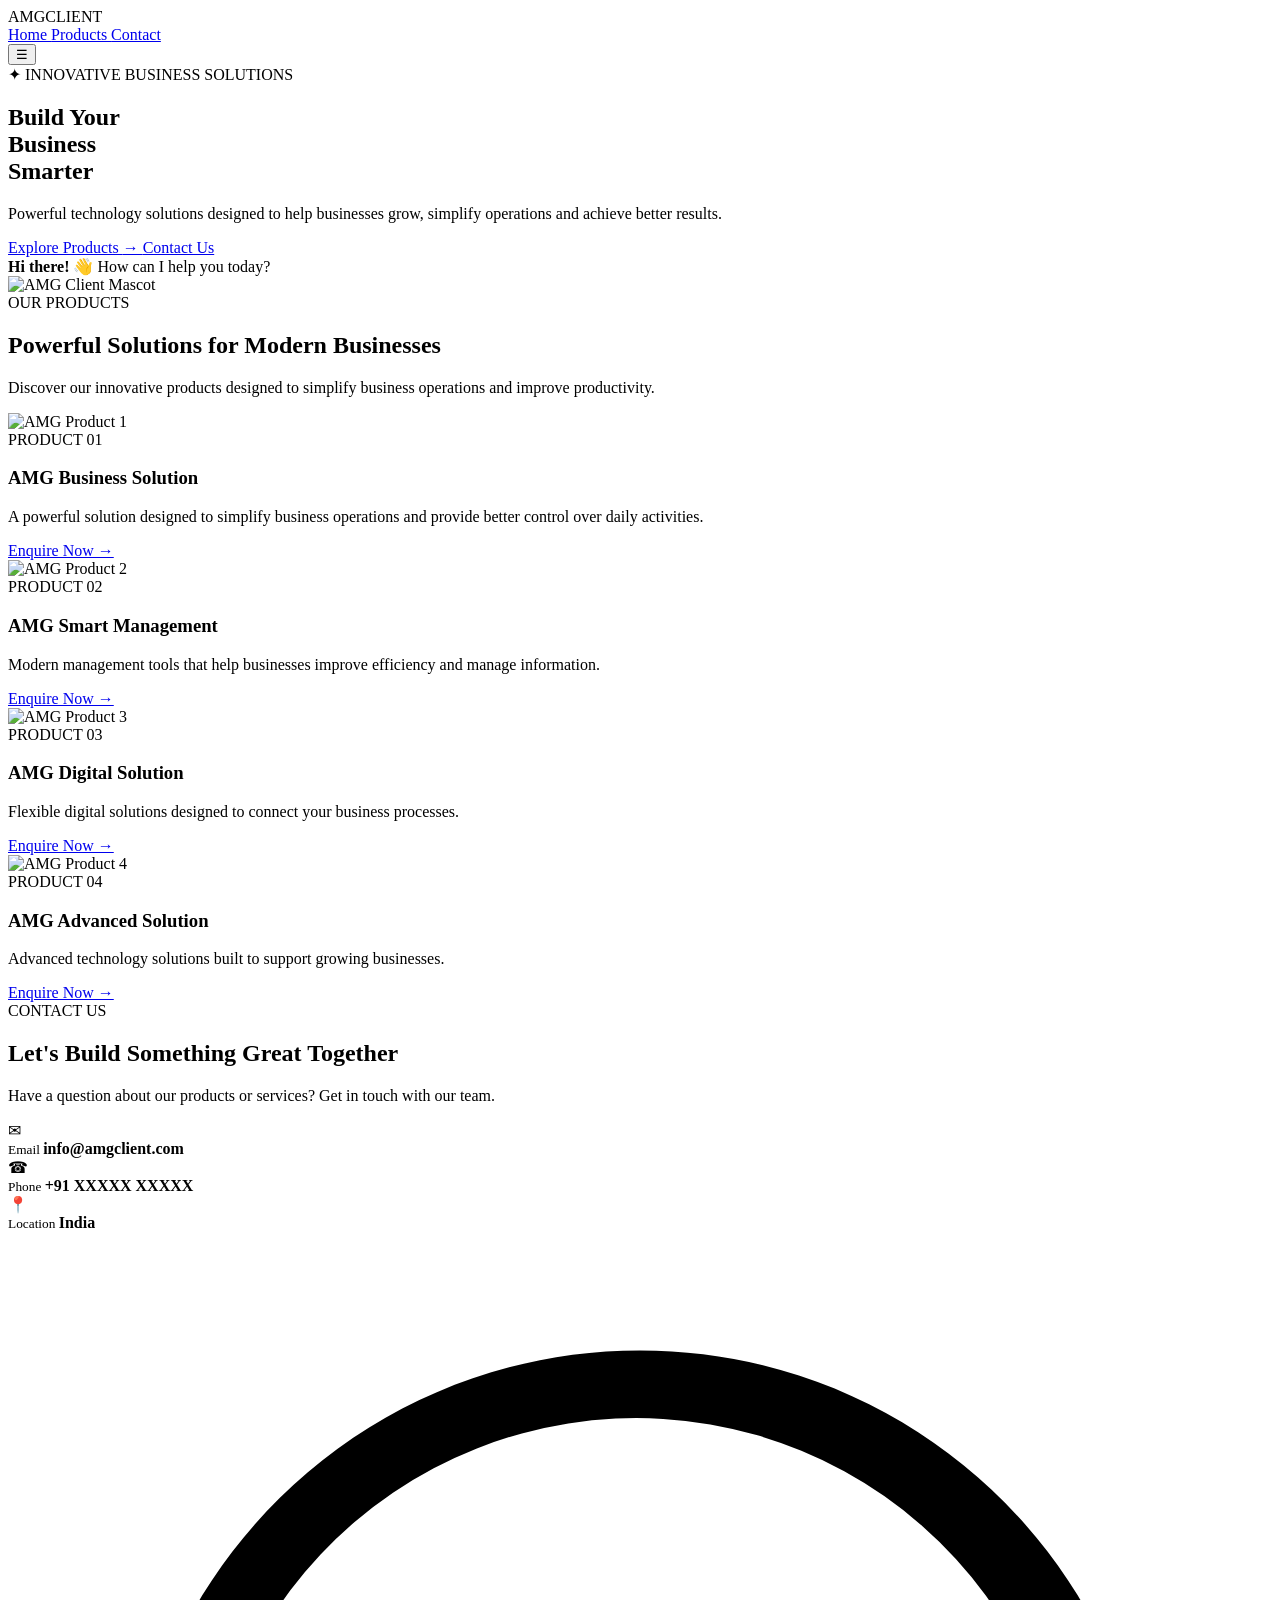
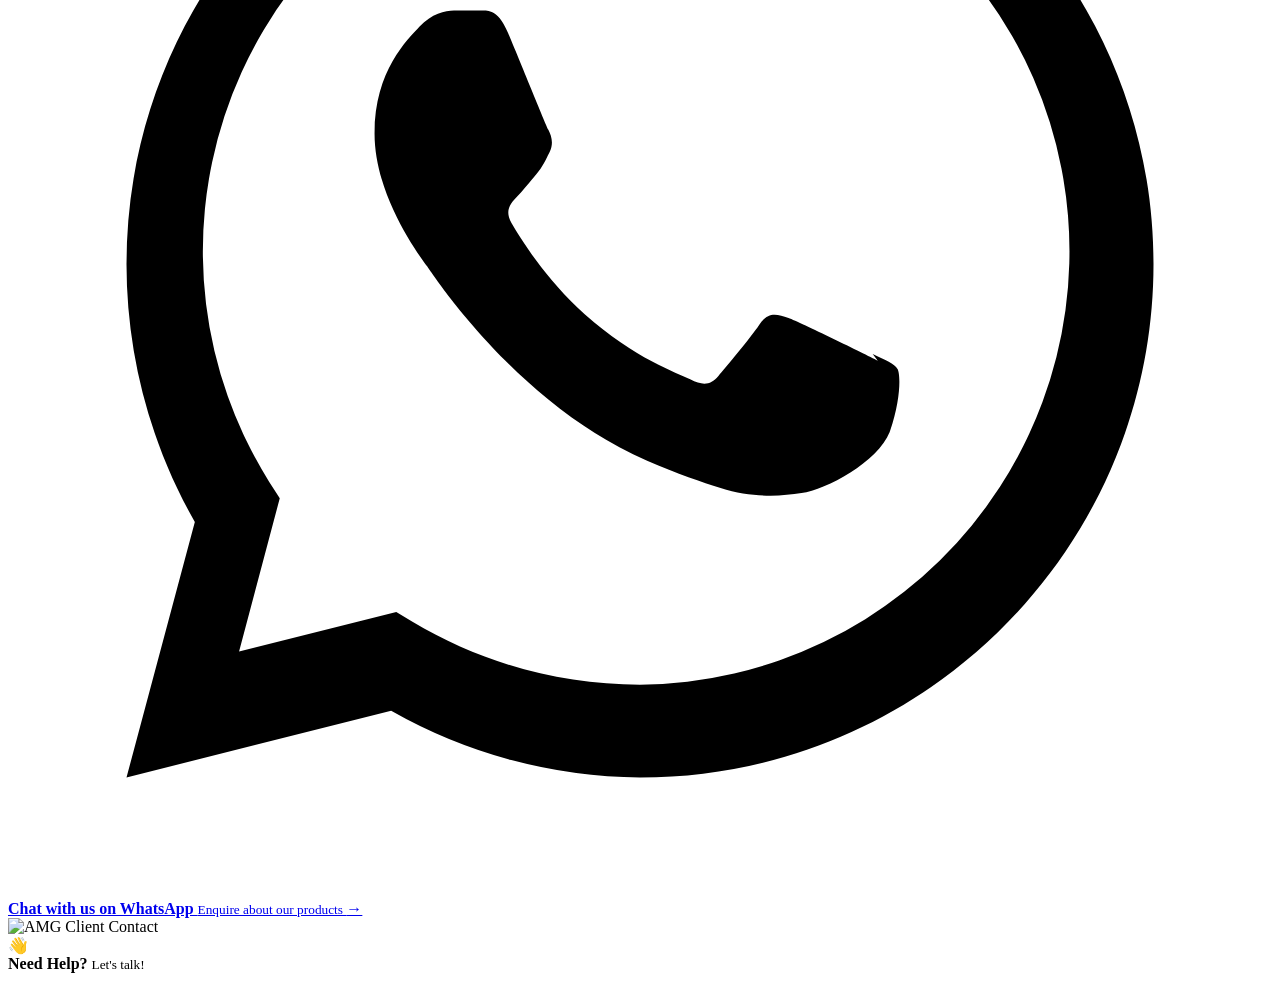
==== AMGClient.Web/wwwroot/index.html @ 6ceb0c3a "Add project files." ====
﻿<!DOCTYPE html>
<html lang="en">

<head>

    <meta charset="UTF-8">

    <meta name="viewport"
          content="width=device-width, initial-scale=1.0">

    <title>AMG Client | Smart Business Solutions</title>

    <link rel="stylesheet"
          href="/css/style.css">

</head>


<body>


    <!-- =====================================================
         NAVIGATION
    ====================================================== -->

    <header class="navbar">

        <div class="logo">
            AMG<span>CLIENT</span>
        </div>


        <nav class="nav-links">

            <a href="#home">
                Home
            </a>

            <a href="#products">
                Products
            </a>

            <a href="#contact">
                Contact
            </a>

        </nav>


        <button class="menu-button"
                id="menuButton"
                type="button">

            ☰

        </button>

    </header>



    <!-- =====================================================
         HERO SECTION
    ====================================================== -->

    <section id="home"
             class="hero">


        <!-- Background glow -->

        <div class="hero-glow glow-one"></div>

        <div class="hero-glow glow-two"></div>


        <!-- Background particles -->

        <div class="background-particles">

            <span></span>
            <span></span>
            <span></span>
            <span></span>
            <span></span>
            <span></span>
            <span></span>
            <span></span>

        </div>



        <!-- =================================================
             LEFT SIDE
        ================================================== -->

        <div class="hero-content">


            <div class="hero-badge">

                <span class="badge-star">
                    ✦
                </span>

                INNOVATIVE BUSINESS SOLUTIONS

            </div>


            <h1>

                Build Your

                <br>

                Business

                <br>

                <span>
                    Smarter
                </span>

            </h1>


            <p>

                Powerful technology solutions designed to help
                businesses grow, simplify operations and achieve
                better results.

            </p>


            <div class="hero-buttons">


                <a href="#products"
                   class="primary-button">

                    Explore Products

                    <span>
                        →
                    </span>

                </a>


                <a href="#contact"
                   class="secondary-button">

                    Contact Us

                </a>


            </div>


        </div>



        <!-- =================================================
             RIGHT SIDE - HERO MASCOT
        ================================================== -->

        <div class="hero-mascot-area">


            <div class="mascot-glow"></div>


            <!-- Rotating rings -->

            <div class="mascot-ring ring-one"></div>

            <div class="mascot-ring ring-two"></div>

            <div class="mascot-ring ring-three"></div>


            <!-- Floating particles -->

            <div class="mascot-particle p1"></div>

            <div class="mascot-particle p2"></div>

            <div class="mascot-particle p3"></div>

            <div class="mascot-particle p4"></div>


            <!-- Speech bubble -->

            <div class="speech-bubble">

                <strong>
                    Hi there! 👋
                </strong>

                <span>
                    How can I help you today?
                </span>

            </div>


            <!-- Hero mascot -->

            <div class="mascot-container">

                <img src="/images/AMG-Mascot.png"
                     alt="AMG Client Mascot"
                     class="mascot-image">

            </div>


        </div>


    </section>



    <!-- =====================================================
         PRODUCTS SECTION
    ====================================================== -->

    <section id="products"
             class="products-section">


        <div class="section-heading">


            <div class="section-badge">
                OUR PRODUCTS
            </div>


            <h2>

                Powerful Solutions for

                <span>
                    Modern Businesses
                </span>

            </h2>


            <p>

                Discover our innovative products designed to
                simplify business operations and improve
                productivity.

            </p>


        </div>



        <div class="products-container">


            <!-- PRODUCT 1 -->

            <div class="product-card">


                <div class="product-image">

                    <img src="/images/Product1.png"
                         alt="AMG Product 1">

                </div>


                <div class="product-content">

                    <div class="product-number">
                        PRODUCT 01
                    </div>


                    <h3>
                        AMG Business Solution
                    </h3>


                    <p>

                        A powerful solution designed to simplify
                        business operations and provide better
                        control over daily activities.

                    </p>


                    <a href="#contact"
                       class="product-button">

                        Enquire Now →

                    </a>

                </div>


            </div>



            <!-- PRODUCT 2 -->

            <div class="product-card">


                <div class="product-image">

                    <img src="/images/Product2.png"
                         alt="AMG Product 2">

                </div>


                <div class="product-content">

                    <div class="product-number">
                        PRODUCT 02
                    </div>


                    <h3>
                        AMG Smart Management
                    </h3>


                    <p>

                        Modern management tools that help
                        businesses improve efficiency and
                        manage information.

                    </p>


                    <a href="#contact"
                       class="product-button">

                        Enquire Now →

                    </a>

                </div>


            </div>



            <!-- PRODUCT 3 -->

            <div class="product-card">


                <div class="product-image">

                    <img src="/images/Product3.png"
                         alt="AMG Product 3">

                </div>


                <div class="product-content">

                    <div class="product-number">
                        PRODUCT 03
                    </div>


                    <h3>
                        AMG Digital Solution
                    </h3>


                    <p>

                        Flexible digital solutions designed
                        to connect your business processes.

                    </p>


                    <a href="#contact"
                       class="product-button">

                        Enquire Now →

                    </a>

                </div>


            </div>



            <!-- PRODUCT 4 -->

            <div class="product-card">


                <div class="product-image">

                    <img src="/images/Product4.png"
                         alt="AMG Product 4">

                </div>


                <div class="product-content">

                    <div class="product-number">
                        PRODUCT 04
                    </div>


                    <h3>
                        AMG Advanced Solution
                    </h3>


                    <p>

                        Advanced technology solutions built
                        to support growing businesses.

                    </p>


                    <a href="#contact"
                       class="product-button">

                        Enquire Now →

                    </a>

                </div>


            </div>


        </div>


    </section>



    <!-- =====================================================
         CONTACT SECTION
    ====================================================== -->

    <section id="contact"
             class="contact-section">


        <div class="contact-container">


            <!-- =================================================
                 LEFT SIDE - CONTACT DETAILS
            ================================================== -->

            <div class="contact-info">


                <div class="section-badge">
                    CONTACT US
                </div>


                <h2>

                    Let's Build Something

                    <span>
                        Great Together
                    </span>

                </h2>


                <p>

                    Have a question about our products or
                    services? Get in touch with our team.

                </p>



                <!-- EMAIL -->

                <div class="contact-item">


                    <div class="contact-icon">
                        ✉
                    </div>


                    <div>

                        <small>
                            Email
                        </small>

                        <strong>
                            info@amgclient.com
                        </strong>

                    </div>


                </div>



                <!-- PHONE -->

                <div class="contact-item">


                    <div class="contact-icon">
                        ☎
                    </div>


                    <div>

                        <small>
                            Phone
                        </small>

                        <strong>
                            +91 XXXXX XXXXX
                        </strong>

                    </div>


                </div>



                <!-- LOCATION -->

                <div class="contact-item">


                    <div class="contact-icon">
                        📍
                    </div>


                    <div>

                        <small>
                            Location
                        </small>

                        <strong>
                            India
                        </strong>

                    </div>


                </div>



                <!-- =================================================
                     WHATSAPP BUTTON
                ================================================== -->
                <!--
                    IMPORTANT:

                    Replace 919876543210 with
                    your actual WhatsApp number.

                    Example:

                    919876543210
                -->


                <a href="https://wa.me/919876543210?text=Hello%20AMG%20Client%2C%20I%20am%20interested%20in%20your%20products.%20I%20would%20like%20to%20make%20a%20product%20enquiry."
                   target="_blank"
                   rel="noopener noreferrer"
                   class="whatsapp-button">


                    <span class="whatsapp-icon">

                        <svg viewBox="0 0 32 32">

                            <path d="M16 3C8.82 3 3 8.82 3 16c0 2.3.6 4.55 1.73 6.53L3 29l6.7-1.69A12.94 12.94 0 0 0 16 29c7.18 0 13-5.82 13-13S23.18 3 16 3Zm0 23.65c-2.03 0-4.02-.55-5.76-1.59l-.41-.25-3.98 1 1.03-3.88-.27-.42A10.97 10.97 0 1 1 16 26.65Zm6.02-8.2c-.33-.17-1.96-.97-2.26-1.08-.3-.11-.52-.17-.74.17-.22.33-.85 1.08-1.04 1.3-.19.22-.38.25-.71.08-.33-.17-1.4-.52-2.67-1.65-.99-.88-1.66-1.97-1.85-2.3-.19-.33-.02-.51.14-.68.15-.15.33-.38.49-.57.16-.19.22-.33.33-.55.11-.22.05-.41-.03-.57-.08-.16-.74-1.79-1.02-2.45-.27-.65-.54-.56-.74-.57h-.63c-.22 0-.57.08-.87.41-.3.33-1.14 1.11-1.14 2.71s1.17 3.14 1.33 3.36c.16.22 2.3 3.51 5.57 4.92.78.34 1.39.54 1.86.69.78.25 1.49.22 2.05.13.63-.09 1.96-.8 2.24-1.57.27-.77.27-1.43.19-1.57-.08-.14-.3-.22-.63-.38Z" />

                        </svg>

                    </span>


                    <span class="whatsapp-text">

                        <strong>
                            Chat with us on WhatsApp
                        </strong>

                        <small>
                            Enquire about our products
                        </small>

                    </span>


                    <span class="whatsapp-arrow">
                        →
                    </span>


                </a>


            </div>



            <!-- =================================================
                 RIGHT SIDE - CONTACT AVATAR
            ================================================== -->

            <div class="contact-visual">


                <!-- Glow -->

                <div class="contact-glow"></div>


                <!-- Rotating rings -->

                <div class="contact-ring contact-ring-one"></div>

                <div class="contact-ring contact-ring-two"></div>

                <div class="contact-ring contact-ring-three"></div>


                <!-- Particles -->

                <div class="contact-particle cp-one"></div>

                <div class="contact-particle cp-two"></div>

                <div class="contact-particle cp-three"></div>

                <div class="contact-particle cp-four"></div>

                <div class="contact-particle cp-five"></div>


                <!-- Contact Avatar -->

                <div class="contact-avatar">

                    <img src="/images/Contact.png"
                         alt="AMG Client Contact"
                         class="contact-avatar-image">

                </div>
               

                <!-- Floating message -->

                <div class="contact-floating-message">


                    <div class="floating-message-icon">
                        👋
                    </div>


                    <div>

                        <strong>
                            Need Help?
                        </strong>

                        <small>
                            Let's talk!
                        </small>

                    </div>


                </div>


            </div>


        </div>


    </section>



    <!-- =====================================================
         JAVASCRIPT
    ====================================================== -->

    <script src="/js/script.js"></script>


</body>

</html>
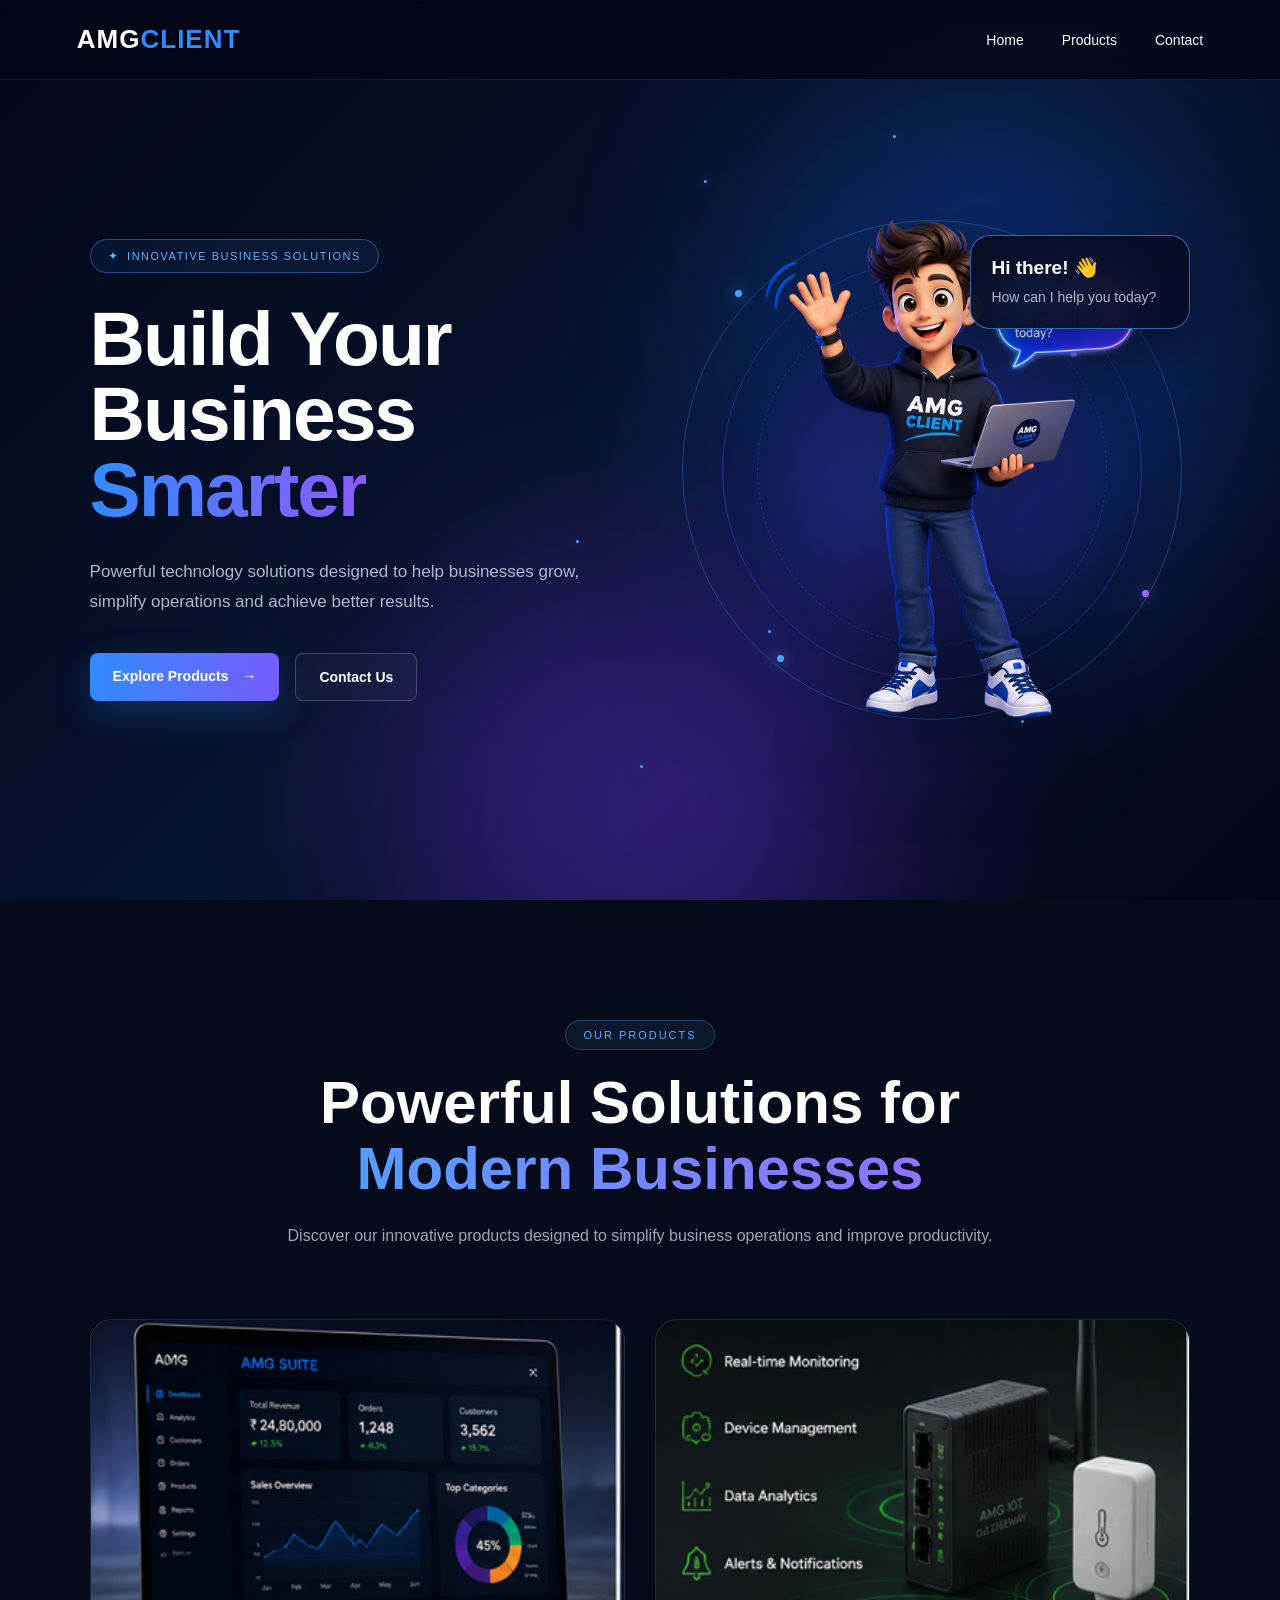
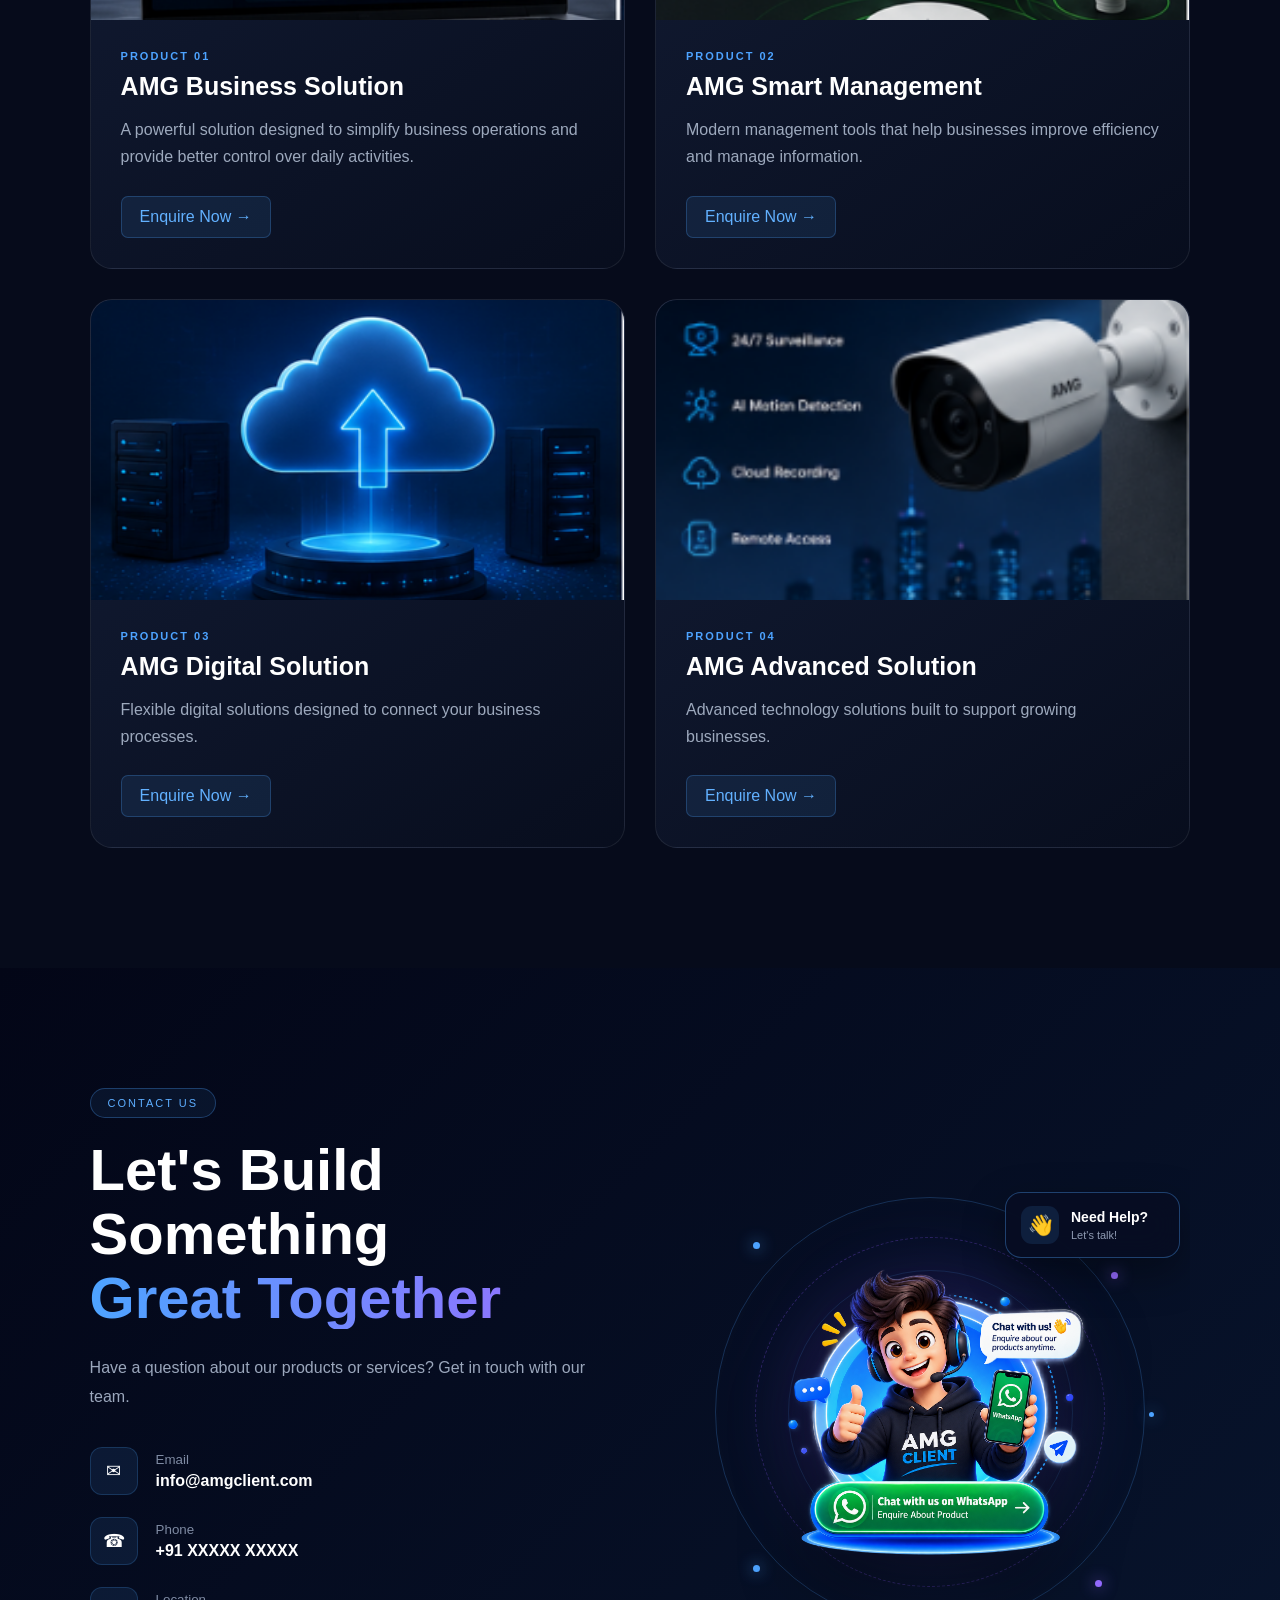
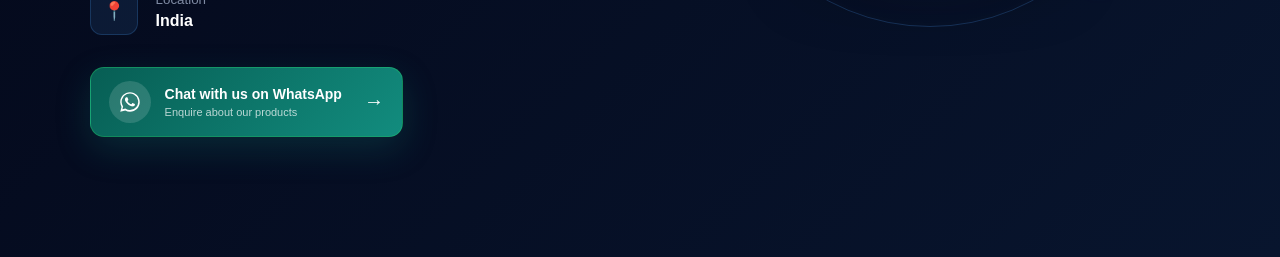
==== commit 6e2fc1c1: "IMAGE PATH CORRECTION" ====
--- a/AMGClient.Web/wwwroot/index.html
+++ b/AMGClient.Web/wwwroot/index.html
@@ -10,8 +10,7 @@
 
     <title>AMG Client | Smart Business Solutions</title>
 
-    <link rel="stylesheet"
-          href="/css/style.css">
+    <link rel="stylesheet" href="css/style.css">
 
 </head>
 
@@ -214,9 +213,9 @@
 
             <div class="mascot-container">
 
-                <img src="/images/AMG-Mascot.png"
-                     alt="AMG Client Mascot"
-                     class="mascot-image">
+               <img src="images/AMG-Mascot.png"
+     alt="AMG Client Mascot"
+     class="mascot-image">
 
             </div>
 
@@ -278,7 +277,7 @@
 
                 <div class="product-image">
 
-                    <img src="/images/Product1.png"
+                    <img src="images/Product1.png"
                          alt="AMG Product 1">
 
                 </div>
@@ -326,7 +325,7 @@
 
                 <div class="product-image">
 
-                    <img src="/images/Product2.png"
+                    <img src="images/Product2.png"
                          alt="AMG Product 2">
 
                 </div>
@@ -374,7 +373,7 @@
 
                 <div class="product-image">
 
-                    <img src="/images/Product3.png"
+                    <img src="images/Product3.png"
                          alt="AMG Product 3">
 
                 </div>
@@ -421,7 +420,7 @@
 
                 <div class="product-image">
 
-                    <img src="/images/Product4.png"
+                    <img src="images/Product4.png"
                          alt="AMG Product 4">
 
                 </div>
@@ -686,7 +685,7 @@
 
                 <div class="contact-avatar">
 
-                    <img src="/images/Contact.png"
+                    <img src="images/Contact.png"
                          alt="AMG Client Contact"
                          class="contact-avatar-image">
 
@@ -733,7 +732,7 @@
          JAVASCRIPT
     ====================================================== -->
 
-    <script src="/js/script.js"></script>
+   <script src="js/script.js"></script>
 
 
 </body>
--- a/AMGClient.Web/wwwroot/css/style.css
+++ b/AMGClient.Web/wwwroot/css/style.css
@@ -0,0 +1,1587 @@
+﻿/* =========================================================
+   GLOBAL
+========================================================= */
+
+* {
+    margin: 0;
+    padding: 0;
+    box-sizing: border-box;
+}
+
+html {
+    scroll-behavior: smooth;
+}
+
+body {
+    font-family: Arial, Helvetica, sans-serif;
+    background: #030617;
+    color: white;
+    overflow-x: hidden;
+}
+
+a {
+    text-decoration: none;
+    color: inherit;
+}
+
+button {
+    font-family: inherit;
+}
+
+
+/* =========================================================
+   NAVIGATION
+========================================================= */
+
+.navbar {
+    position: fixed;
+    top: 0;
+    left: 0;
+    width: 100%;
+    height: 80px;
+    display: flex;
+    align-items: center;
+    justify-content: space-between;
+    padding: 0 6%;
+    background: rgba(3, 6, 23, 0.82);
+    backdrop-filter: blur(18px);
+    border-bottom: 1px solid rgba(255, 255, 255, 0.08);
+    z-index: 1000;
+}
+
+.logo {
+    font-size: 26px;
+    font-weight: 800;
+    letter-spacing: 1px;
+    color: white;
+}
+
+    .logo span {
+        color: #318bff;
+    }
+
+.nav-links {
+    display: flex;
+    align-items: center;
+    gap: 38px;
+}
+
+    .nav-links a {
+        color: white;
+        font-size: 14px;
+        font-weight: 500;
+        position: relative;
+        transition: 0.3s;
+    }
+
+        .nav-links a::after {
+            content: "";
+            position: absolute;
+            left: 0;
+            bottom: -8px;
+            width: 0;
+            height: 2px;
+            background: linear-gradient( 90deg, #318bff, #8b5cff );
+            transition: 0.3s;
+        }
+
+        .nav-links a:hover {
+            color: #5daeff;
+        }
+
+            .nav-links a:hover::after {
+                width: 100%;
+            }
+
+.menu-button {
+    display: none;
+    background: none;
+    border: none;
+    color: white;
+    font-size: 28px;
+    cursor: pointer;
+}
+
+
+/* =========================================================
+   HERO
+========================================================= */
+
+.hero {
+    min-height: 100vh;
+    position: relative;
+    display: flex;
+    align-items: center;
+    justify-content: space-between;
+    padding: 120px 7% 80px;
+    overflow: hidden;
+    background: radial-gradient( circle at 75% 50%, rgba(34, 91, 255, 0.20), transparent 35% ), radial-gradient( circle at 55% 90%, rgba(120, 45, 255, 0.18), transparent 35% ), linear-gradient( 135deg, #030617, #06132d, #030617 );
+}
+
+
+/* =========================================================
+   HERO GLOW
+========================================================= */
+
+.hero-glow {
+    position: absolute;
+    width: 450px;
+    height: 450px;
+    border-radius: 50%;
+    filter: blur(110px);
+    opacity: 0.25;
+    pointer-events: none;
+}
+
+.glow-one {
+    right: 5%;
+    top: 10%;
+    background: #176bff;
+    animation: glowMove 7s ease-in-out infinite;
+}
+
+.glow-two {
+    right: 35%;
+    bottom: -15%;
+    background: #7b36ff;
+    animation: glowMove 8s ease-in-out infinite reverse;
+}
+
+
+/* =========================================================
+   BACKGROUND PARTICLES
+========================================================= */
+
+.background-particles {
+    position: absolute;
+    inset: 0;
+    pointer-events: none;
+}
+
+    .background-particles span {
+        position: absolute;
+        width: 3px;
+        height: 3px;
+        border-radius: 50%;
+        background: #4da3ff;
+        box-shadow: 0 0 12px #4da3ff;
+        animation: particleMove 5s ease-in-out infinite;
+    }
+
+        .background-particles span:nth-child(1) {
+            top: 20%;
+            left: 55%;
+        }
+
+        .background-particles span:nth-child(2) {
+            top: 70%;
+            left: 60%;
+            animation-delay: 1s;
+        }
+
+        .background-particles span:nth-child(3) {
+            top: 30%;
+            right: 10%;
+            animation-delay: 2s;
+        }
+
+        .background-particles span:nth-child(4) {
+            top: 80%;
+            right: 20%;
+            animation-delay: 3s;
+        }
+
+        .background-particles span:nth-child(5) {
+            top: 15%;
+            right: 30%;
+            animation-delay: 1.5s;
+        }
+
+        .background-particles span:nth-child(6) {
+            top: 60%;
+            left: 45%;
+            animation-delay: 2.5s;
+        }
+
+        .background-particles span:nth-child(7) {
+            top: 40%;
+            left: 70%;
+            animation-delay: 3.5s;
+        }
+
+        .background-particles span:nth-child(8) {
+            top: 85%;
+            left: 50%;
+            animation-delay: 4s;
+        }
+
+
+/* =========================================================
+   HERO CONTENT
+========================================================= */
+
+.hero-content {
+    width: 50%;
+    position: relative;
+    z-index: 20;
+    animation: heroContentIn 1s ease forwards;
+}
+
+.hero-badge {
+    display: inline-flex;
+    align-items: center;
+    gap: 8px;
+    padding: 9px 17px;
+    border-radius: 30px;
+    background: rgba(50, 140, 255, 0.08);
+    border: 1px solid rgba(77, 163, 255, 0.4);
+    color: #62b1ff;
+    font-size: 11px;
+    letter-spacing: 1.5px;
+    margin-bottom: 28px;
+}
+
+.badge-star {
+    font-size: 12px;
+}
+
+.hero h1 {
+    font-size: clamp(48px, 6vw, 78px);
+    line-height: 0.98;
+    font-weight: 800;
+    letter-spacing: -2px;
+    margin-bottom: 30px;
+}
+
+    .hero h1 span {
+        background: linear-gradient( 90deg, #318bff, #8b5cff );
+        -webkit-background-clip: text;
+        -webkit-text-fill-color: transparent;
+    }
+
+.hero p {
+    max-width: 590px;
+    color: #aeb8ca;
+    font-size: 17px;
+    line-height: 1.8;
+    margin-bottom: 35px;
+}
+
+
+/* =========================================================
+   HERO BUTTONS
+========================================================= */
+
+.hero-buttons {
+    display: flex;
+    gap: 16px;
+}
+
+.primary-button,
+.secondary-button {
+    padding: 15px 23px;
+    border-radius: 8px;
+    font-weight: 600;
+    font-size: 14px;
+    transition: 0.3s;
+}
+
+.primary-button {
+    color: white;
+    background: linear-gradient( 90deg, #318bff, #765cff );
+    box-shadow: 0 12px 35px rgba(49, 139, 255, 0.25);
+}
+
+    .primary-button span {
+        margin-left: 10px;
+        transition: 0.3s;
+    }
+
+    .primary-button:hover {
+        transform: translateY(-4px);
+        box-shadow: 0 18px 45px rgba(49, 139, 255, 0.4);
+    }
+
+        .primary-button:hover span {
+            margin-left: 16px;
+        }
+
+.secondary-button {
+    color: white;
+    background: rgba(255, 255, 255, 0.03);
+    border: 1px solid rgba(255, 255, 255, 0.2);
+}
+
+    .secondary-button:hover {
+        transform: translateY(-4px);
+        background: rgba(255, 255, 255, 0.08);
+    }
+
+
+/* =========================================================
+   HERO MASCOT
+========================================================= */
+
+.hero-mascot-area {
+    width: 47%;
+    height: 600px;
+    position: relative;
+    display: flex;
+    align-items: center;
+    justify-content: center;
+}
+
+.mascot-glow {
+    position: absolute;
+    width: 380px;
+    height: 380px;
+    border-radius: 50%;
+    background: radial-gradient( circle, rgba(52, 110, 255, 0.45), rgba(110, 45, 255, 0.20), transparent 70% );
+    filter: blur(25px);
+    animation: mascotGlow 4s ease-in-out infinite;
+}
+
+.mascot-container {
+    position: relative;
+    width: 430px;
+    height: 520px;
+    z-index: 10;
+    display: flex;
+    align-items: center;
+    justify-content: center;
+    animation: mascotFloat 4s ease-in-out infinite;
+}
+
+.mascot-image {
+    width: 100%;
+    height: 100%;
+    object-fit: contain;
+    filter: drop-shadow( 0 30px 45px rgba(0, 0, 0, 0.5) );
+}
+
+
+/* =========================================================
+   MASCOT RINGS
+========================================================= */
+
+.mascot-ring {
+    position: absolute;
+    border-radius: 50%;
+    border: 1px solid rgba(60, 145, 255, 0.35);
+    z-index: 2;
+}
+
+.ring-one {
+    width: 500px;
+    height: 500px;
+    animation: ringRotate 18s linear infinite;
+}
+
+.ring-two {
+    width: 420px;
+    height: 420px;
+    border-color: rgba(128, 75, 255, 0.35);
+    animation: ringRotateReverse 13s linear infinite;
+}
+
+.ring-three {
+    width: 350px;
+    height: 350px;
+    border-style: dashed;
+    border-color: rgba(60, 145, 255, 0.25);
+    animation: ringRotate 9s linear infinite;
+}
+
+
+/* =========================================================
+   SPEECH BUBBLE
+========================================================= */
+
+.speech-bubble {
+    position: absolute;
+    top: 65px;
+    right: 0;
+    width: 220px;
+    padding: 20px;
+    border-radius: 20px;
+    background: rgba(7, 13, 35, 0.9);
+    border: 1px solid rgba(77, 163, 255, 0.6);
+    box-shadow: 0 15px 45px rgba(0, 0, 0, 0.35);
+    backdrop-filter: blur(15px);
+    z-index: 20;
+    animation: bubbleFloat 4s ease-in-out infinite;
+}
+
+    .speech-bubble strong {
+        display: block;
+        font-size: 19px;
+        margin-bottom: 8px;
+    }
+
+    .speech-bubble span {
+        display: block;
+        color: #aeb8ca;
+        font-size: 14px;
+        line-height: 1.5;
+    }
+
+
+/* =========================================================
+   MASCOT PARTICLES
+========================================================= */
+
+.mascot-particle {
+    position: absolute;
+    width: 7px;
+    height: 7px;
+    border-radius: 50%;
+    background: #4da3ff;
+    box-shadow: 0 0 15px #4da3ff;
+    z-index: 5;
+}
+
+.p1 {
+    top: 20%;
+    left: 12%;
+    animation: particleOne 4s ease-in-out infinite;
+}
+
+.p2 {
+    top: 70%;
+    right: 8%;
+    background: #9368ff;
+    box-shadow: 0 0 15px #9368ff;
+    animation: particleTwo 5s ease-in-out infinite;
+}
+
+.p3 {
+    bottom: 18%;
+    left: 20%;
+    animation: particleThree 4s ease-in-out infinite;
+}
+
+.p4 {
+    top: 30%;
+    right: 22%;
+    background: #9368ff;
+    animation: particleTwo 6s ease-in-out infinite;
+}
+
+
+/* =========================================================
+   PRODUCTS
+========================================================= */
+
+.products-section {
+    padding: 120px 7%;
+    background: #060b1b;
+}
+
+.section-heading {
+    max-width: 750px;
+    margin: 0 auto 70px;
+    text-align: center;
+}
+
+.section-badge {
+    display: inline-block;
+    padding: 8px 17px;
+    border-radius: 30px;
+    border: 1px solid rgba(77, 163, 255, 0.3);
+    background: rgba(77, 163, 255, 0.08);
+    color: #5daeff;
+    font-size: 11px;
+    letter-spacing: 2px;
+    margin-bottom: 20px;
+}
+
+.section-heading h2 {
+    font-size: clamp(38px, 5vw, 60px);
+    line-height: 1.1;
+    margin-bottom: 20px;
+}
+
+    .section-heading h2 span {
+        display: block;
+        background: linear-gradient( 90deg, #4da3ff, #9b6cff );
+        -webkit-background-clip: text;
+        -webkit-text-fill-color: transparent;
+    }
+
+.section-heading p {
+    color: #9ba7bc;
+    font-size: 16px;
+    line-height: 1.7;
+}
+
+.products-container {
+    max-width: 1200px;
+    margin: auto;
+    display: grid;
+    grid-template-columns: repeat(2, 1fr);
+    gap: 30px;
+}
+
+.product-card {
+    overflow: hidden;
+    border-radius: 22px;
+    background: linear-gradient( 145deg, rgba(20, 30, 55, 0.95), rgba(8, 14, 30, 0.95) );
+    border: 1px solid rgba(255, 255, 255, 0.08);
+    transition: 0.4s;
+}
+
+    .product-card:hover {
+        transform: translateY(-10px);
+        border-color: rgba(77, 163, 255, 0.45);
+        box-shadow: 0 25px 60px rgba(0, 0, 0, 0.4);
+    }
+
+.product-image {
+    width: 100%;
+    height: 300px;
+    overflow: hidden;
+}
+
+    .product-image img {
+        width: 100%;
+        height: 100%;
+        object-fit: cover;
+        transition: 0.6s;
+    }
+
+.product-card:hover
+.product-image img {
+    transform: scale(1.08);
+}
+
+.product-content {
+    padding: 30px;
+}
+
+.product-number {
+    color: #4da3ff;
+    font-size: 11px;
+    font-weight: bold;
+    letter-spacing: 2px;
+    margin-bottom: 10px;
+}
+
+.product-content h3 {
+    font-size: 25px;
+    margin-bottom: 15px;
+}
+
+.product-content p {
+    color: #9da9bd;
+    line-height: 1.7;
+    margin-bottom: 25px;
+}
+
+.product-button {
+    display: inline-block;
+    padding: 11px 18px;
+    border-radius: 7px;
+    background: rgba(77, 163, 255, 0.1);
+    border: 1px solid rgba(77, 163, 255, 0.25);
+    color: #62b1ff;
+    transition: 0.3s;
+}
+
+    .product-button:hover {
+        background: #4da3ff;
+        color: white;
+        transform: translateX(5px);
+    }
+
+
+/* =========================================================
+   CONTACT SECTION
+========================================================= */
+
+.contact-section {
+    padding: 120px 7%;
+    background: linear-gradient( 135deg, #030617, #08152e );
+    overflow: hidden;
+}
+
+.contact-container {
+    max-width: 1150px;
+    margin: auto;
+    display: grid;
+    grid-template-columns: minmax(0, 1fr) minmax(0, 1fr);
+    gap: 60px;
+    align-items: center;
+}
+
+
+/* =========================================================
+   CONTACT INFORMATION
+========================================================= */
+
+.contact-info {
+    position: relative;
+    z-index: 20;
+}
+
+    .contact-info h2 {
+        font-size: clamp(38px, 5vw, 58px);
+        line-height: 1.1;
+        margin-bottom: 25px;
+    }
+
+        .contact-info h2 span {
+            display: block;
+            background: linear-gradient( 90deg, #4da3ff, #9b6cff );
+            -webkit-background-clip: text;
+            -webkit-text-fill-color: transparent;
+        }
+
+    .contact-info > p {
+        color: #9ba7bc;
+        line-height: 1.8;
+        margin-bottom: 35px;
+    }
+
+
+/* =========================================================
+   CONTACT ITEMS
+========================================================= */
+
+.contact-item {
+    display: flex;
+    align-items: center;
+    gap: 18px;
+    margin-bottom: 22px;
+}
+
+.contact-icon {
+    width: 48px;
+    height: 48px;
+    flex-shrink: 0;
+    display: flex;
+    align-items: center;
+    justify-content: center;
+    border-radius: 12px;
+    background: rgba(77, 163, 255, 0.1);
+    border: 1px solid rgba(77, 163, 255, 0.2);
+    font-size: 18px;
+    transition: 0.3s;
+}
+
+.contact-item:hover .contact-icon {
+    transform: translateY(-3px);
+    background: rgba(77, 163, 255, 0.18);
+    border-color: rgba(77, 163, 255, 0.45);
+}
+
+.contact-item small {
+    display: block;
+    color: #7f8ba3;
+    margin-bottom: 5px;
+}
+
+.contact-item strong {
+    display: block;
+    color: white;
+}
+
+
+/* =========================================================
+   WHATSAPP BUTTON
+========================================================= */
+
+.whatsapp-button {
+    display: flex;
+    align-items: center;
+    gap: 14px;
+    width: fit-content;
+    margin-top: 32px;
+    padding: 13px 18px;
+    border-radius: 14px;
+    background: linear-gradient( 135deg, #075e54, #128c7e );
+    border: 1px solid rgba(37, 211, 102, 0.35);
+    color: white;
+    box-shadow: 0 12px 35px rgba(18, 140, 126, 0.22);
+    transition: transform 0.3s ease, box-shadow 0.3s ease;
+}
+
+    .whatsapp-button:hover {
+        transform: translateY(-5px);
+        box-shadow: 0 18px 45px rgba(18, 140, 126, 0.4);
+    }
+
+.whatsapp-icon {
+    width: 42px;
+    height: 42px;
+    display: flex;
+    align-items: center;
+    justify-content: center;
+    border-radius: 50%;
+    background: rgba(255, 255, 255, 0.14);
+}
+
+    .whatsapp-icon svg {
+        width: 24px;
+        height: 24px;
+        fill: white;
+    }
+
+.whatsapp-text {
+    display: flex;
+    flex-direction: column;
+    gap: 4px;
+}
+
+    .whatsapp-text strong {
+        font-size: 14px;
+    }
+
+    .whatsapp-text small {
+        font-size: 11px;
+        color: rgba(255, 255, 255, 0.72);
+    }
+
+.whatsapp-arrow {
+    margin-left: 8px;
+    font-size: 20px;
+    transition: transform 0.3s ease;
+}
+
+.whatsapp-button:hover
+.whatsapp-arrow {
+    transform: translateX(5px);
+}
+
+
+/* =========================================================
+   CONTACT VISUAL
+========================================================= */
+
+.contact-visual {
+    position: relative;
+    width: 100%;
+    min-height: 500px;
+    display: flex;
+    align-items: center;
+    justify-content: center;
+    overflow: hidden;
+}
+
+
+/* =========================================================
+   CONTACT GLOW
+========================================================= */
+
+.contact-glow {
+    position: absolute;
+    width: 350px;
+    height: 350px;
+    border-radius: 50%;
+    background: radial-gradient( circle, rgba(49, 139, 255, 0.42), rgba(117, 70, 255, 0.23), transparent 70% );
+    filter: blur(28px);
+    animation: contactGlowPulse 4s ease-in-out infinite;
+    z-index: 1;
+    pointer-events: none;
+}
+
+
+/* =========================================================
+   CONTACT AVATAR
+========================================================= */
+
+.contact-avatar {
+    position: relative;
+    width: 350px;
+    height: 410px;
+    display: flex;
+    align-items: center;
+    justify-content: center;
+    z-index: 10;
+    animation: contactAvatarFloat 5s ease-in-out infinite;
+    transition: transform 0.4s ease;
+}
+
+.contact-avatar-image {
+    display: block;
+    width: 100%;
+    height: 100%;
+    max-width: 350px;
+    max-height: 410px;
+    object-fit: contain;
+    object-position: center;
+    filter: drop-shadow( 0 25px 35px rgba(0, 0, 0, 0.45) );
+    transition: transform 0.45s ease, filter 0.45s ease;
+}
+
+
+/* =========================================================
+   AVATAR HOVER
+========================================================= */
+
+.contact-avatar:hover {
+    animation-play-state: paused;
+    transform: translateY(-8px);
+}
+
+    .contact-avatar:hover
+    .contact-avatar-image {
+        transform: scale(1.035) rotate(1deg);
+        filter: drop-shadow( 0 30px 50px rgba(49, 139, 255, 0.35) );
+    }
+
+.contact-avatar.avatar-active {
+    transform: translateY(-8px);
+}
+
+
+/* =========================================================
+   CONTACT ROTATING RINGS
+========================================================= */
+
+.contact-ring {
+    position: absolute;
+    border-radius: 50%;
+    border: 1px solid rgba(77, 163, 255, 0.28);
+    pointer-events: none;
+    z-index: 2;
+    opacity: 0.8;
+}
+
+.contact-ring-one {
+    width: 430px;
+    height: 430px;
+    animation: contactRingRotate 18s linear infinite;
+}
+
+.contact-ring-two {
+    width: 350px;
+    height: 350px;
+    border-color: rgba(140, 90, 255, 0.35);
+    border-style: dashed;
+    animation: contactRingRotateReverse 12s linear infinite;
+}
+
+.contact-ring-three {
+    width: 285px;
+    height: 285px;
+    border-color: rgba(77, 163, 255, 0.18);
+    animation: contactRingRotate 9s linear infinite;
+}
+
+
+/* =========================================================
+   CONTACT PARTICLES
+========================================================= */
+
+.contact-particle {
+    position: absolute;
+    width: 7px;
+    height: 7px;
+    border-radius: 50%;
+    background: #4da3ff;
+    box-shadow: 0 0 15px rgba(77, 163, 255, 0.9);
+    z-index: 5;
+    pointer-events: none;
+}
+
+.cp-one {
+    top: 16%;
+    left: 16%;
+    animation: contactParticleOne 4s ease-in-out infinite;
+}
+
+.cp-two {
+    top: 22%;
+    right: 14%;
+    background: #956bff;
+    box-shadow: 0 0 15px rgba(149, 107, 255, 0.9);
+    animation: contactParticleTwo 5s ease-in-out infinite;
+}
+
+.cp-three {
+    bottom: 18%;
+    left: 16%;
+    animation: contactParticleThree 4.5s ease-in-out infinite;
+}
+
+.cp-four {
+    bottom: 15%;
+    right: 17%;
+    background: #956bff;
+    box-shadow: 0 0 15px rgba(149, 107, 255, 0.9);
+    animation: contactParticleTwo 6s ease-in-out infinite;
+}
+
+.cp-five {
+    top: 50%;
+    right: 7%;
+    width: 5px;
+    height: 5px;
+    animation: contactParticleOne 5s ease-in-out infinite;
+}
+
+
+/* =========================================================
+   CONTACT FLOATING MESSAGE
+========================================================= */
+
+.contact-floating-message {
+    position: absolute;
+    top: 30px;
+    right: 2%;
+    display: flex;
+    align-items: center;
+    gap: 12px;
+    min-width: 175px;
+    padding: 13px 15px;
+    border-radius: 16px;
+    background: rgba(7, 13, 35, 0.94);
+    border: 1px solid rgba(77, 163, 255, 0.35);
+    backdrop-filter: blur(15px);
+    box-shadow: 0 15px 40px rgba(0, 0, 0, 0.35);
+    z-index: 30;
+    animation: contactMessageFloat 4s ease-in-out infinite;
+}
+
+.floating-message-icon {
+    width: 38px;
+    height: 38px;
+    flex-shrink: 0;
+    display: flex;
+    align-items: center;
+    justify-content: center;
+    border-radius: 11px;
+    background: rgba(77, 163, 255, 0.12);
+    font-size: 20px;
+}
+
+.contact-floating-message strong {
+    display: block;
+    font-size: 14px;
+    margin-bottom: 4px;
+}
+
+.contact-floating-message small {
+    display: block;
+    color: #8f9bb3;
+    font-size: 11px;
+}
+
+
+/* =========================================================
+   FOOTER
+========================================================= */
+
+footer {
+    padding: 30px 7%;
+    text-align: center;
+    color: #6f7b91;
+    background: #020411;
+    border-top: 1px solid rgba(255, 255, 255, 0.06);
+}
+
+
+/* =========================================================
+   GENERAL ANIMATIONS
+========================================================= */
+
+@keyframes heroContentIn {
+
+    from {
+        opacity: 0;
+        transform: translateX(-50px);
+    }
+
+    to {
+        opacity: 1;
+        transform: translateX(0);
+    }
+}
+
+
+@keyframes mascotFloat {
+
+    0%, 100% {
+        transform: translateY(0) rotate(0deg);
+    }
+
+    50% {
+        transform: translateY(-18px) rotate(1deg);
+    }
+}
+
+
+@keyframes mascotGlow {
+
+    0%, 100% {
+        transform: scale(0.9);
+        opacity: 0.6;
+    }
+
+    50% {
+        transform: scale(1.15);
+        opacity: 1;
+    }
+}
+
+
+@keyframes bubbleFloat {
+
+    0%, 100% {
+        transform: translateY(0);
+    }
+
+    50% {
+        transform: translateY(-10px);
+    }
+}
+
+
+@keyframes ringRotate {
+
+    from {
+        transform: rotate(0deg);
+    }
+
+    to {
+        transform: rotate(360deg);
+    }
+}
+
+
+@keyframes ringRotateReverse {
+
+    from {
+        transform: rotate(360deg);
+    }
+
+    to {
+        transform: rotate(0deg);
+    }
+}
+
+
+@keyframes glowMove {
+
+    0%, 100% {
+        transform: translate(0, 0);
+    }
+
+    50% {
+        transform: translate(-30px, -30px);
+    }
+}
+
+
+@keyframes particleMove {
+
+    0%, 100% {
+        transform: translateY(0);
+        opacity: 0.3;
+    }
+
+    50% {
+        transform: translateY(-25px);
+        opacity: 1;
+    }
+}
+
+
+@keyframes particleOne {
+
+    0%, 100% {
+        transform: translate(0, 0);
+    }
+
+    50% {
+        transform: translate(25px, -30px);
+    }
+}
+
+
+@keyframes particleTwo {
+
+    0%, 100% {
+        transform: translate(0, 0);
+    }
+
+    50% {
+        transform: translate(-25px, 20px);
+    }
+}
+
+
+@keyframes particleThree {
+
+    0%, 100% {
+        transform: translate(0, 0);
+    }
+
+    50% {
+        transform: translate(15px, -25px);
+    }
+}
+
+
+/* =========================================================
+   CONTACT ANIMATIONS
+========================================================= */
+
+@keyframes contactAvatarFloat {
+
+    0%, 100% {
+        transform: translateY(0) rotate(0deg);
+    }
+
+    50% {
+        transform: translateY(-12px) rotate(0.7deg);
+    }
+}
+
+
+@keyframes contactGlowPulse {
+
+    0%, 100% {
+        transform: scale(0.90);
+        opacity: 0.55;
+    }
+
+    50% {
+        transform: scale(1.12);
+        opacity: 0.95;
+    }
+}
+
+
+@keyframes contactRingRotate {
+
+    from {
+        transform: rotate(0deg);
+    }
+
+    to {
+        transform: rotate(360deg);
+    }
+}
+
+
+@keyframes contactRingRotateReverse {
+
+    from {
+        transform: rotate(360deg);
+    }
+
+    to {
+        transform: rotate(0deg);
+    }
+}
+
+
+@keyframes contactMessageFloat {
+
+    0%, 100% {
+        transform: translateY(0);
+    }
+
+    50% {
+        transform: translateY(-9px);
+    }
+}
+
+
+@keyframes contactParticleOne {
+
+    0%, 100% {
+        transform: translate(0, 0);
+        opacity: 0.4;
+    }
+
+    50% {
+        transform: translate(25px, -30px);
+        opacity: 1;
+    }
+}
+
+
+@keyframes contactParticleTwo {
+
+    0%, 100% {
+        transform: translate(0, 0);
+        opacity: 0.4;
+    }
+
+    50% {
+        transform: translate(-25px, 25px);
+        opacity: 1;
+    }
+}
+
+
+@keyframes contactParticleThree {
+
+    0%, 100% {
+        transform: translate(0, 0);
+        opacity: 0.4;
+    }
+
+    50% {
+        transform: translate(15px, -25px);
+        opacity: 1;
+    }
+}
+
+
+/* =========================================================
+   TABLET
+========================================================= */
+
+@media (max-width: 900px) {
+
+    /* HERO */
+
+    .hero {
+        flex-direction: column;
+        text-align: center;
+        padding-top: 130px;
+    }
+
+    .hero-content {
+        width: 100%;
+    }
+
+    .hero p {
+        margin-left: auto;
+        margin-right: auto;
+    }
+
+    .hero-buttons {
+        justify-content: center;
+    }
+
+    .hero-mascot-area {
+        width: 100%;
+        height: 500px;
+        margin-top: 20px;
+    }
+
+    .speech-bubble {
+        right: 8%;
+        top: 40px;
+    }
+
+
+    /* PRODUCTS */
+
+    .products-container {
+        grid-template-columns: 1fr;
+    }
+
+
+    /* CONTACT */
+
+    .contact-container {
+        grid-template-columns: 1fr;
+        gap: 45px;
+    }
+
+    .contact-info {
+        text-align: center;
+    }
+
+        .contact-info > p {
+            margin-left: auto;
+            margin-right: auto;
+            max-width: 600px;
+        }
+
+    .contact-item {
+        justify-content: center;
+    }
+
+    .whatsapp-button {
+        margin-left: auto;
+        margin-right: auto;
+    }
+
+    .contact-visual {
+        min-height: 480px;
+        margin-top: 10px;
+        overflow: hidden;
+    }
+
+    .contact-avatar {
+        width: 340px;
+        height: 390px;
+    }
+
+    .contact-avatar-image {
+        max-width: 340px;
+        max-height: 390px;
+    }
+
+    .contact-ring-one {
+        width: 410px;
+        height: 410px;
+    }
+
+    .contact-ring-two {
+        width: 335px;
+        height: 335px;
+    }
+
+    .contact-ring-three {
+        width: 270px;
+        height: 270px;
+    }
+
+    .contact-floating-message {
+        top: 20px;
+        right: 4%;
+    }
+
+
+    /* MOBILE NAVIGATION */
+
+    .nav-links {
+        display: none;
+        position: absolute;
+        top: 80px;
+        left: 0;
+        width: 100%;
+        flex-direction: column;
+        gap: 0;
+        background: #050816;
+        box-shadow: 0 15px 30px rgba(0, 0, 0, 0.25);
+    }
+
+        .nav-links.active {
+            display: flex;
+        }
+
+        .nav-links a {
+            width: 100%;
+            padding: 18px;
+            text-align: center;
+            border-bottom: 1px solid rgba(255, 255, 255, 0.06);
+        }
+
+            .nav-links a::after {
+                display: none;
+            }
+
+    .menu-button {
+        display: block;
+    }
+}
+
+
+/* =========================================================
+   SMALL MOBILE
+========================================================= */
+
+@media (max-width: 550px) {
+
+    .navbar {
+        padding: 0 5%;
+    }
+
+    .logo {
+        font-size: 22px;
+    }
+
+
+    /* HERO */
+
+    .hero {
+        padding: 120px 5% 60px;
+    }
+
+        .hero h1 {
+            font-size: 46px;
+            letter-spacing: -1px;
+        }
+
+    .hero-buttons {
+        flex-direction: column;
+        align-items: center;
+    }
+
+    .primary-button,
+    .secondary-button {
+        width: 220px;
+        text-align: center;
+    }
+
+    .hero-mascot-area {
+        height: 430px;
+    }
+
+    .mascot-container {
+        width: 300px;
+        height: 400px;
+    }
+
+    .ring-one {
+        width: 360px;
+        height: 360px;
+    }
+
+    .ring-two {
+        width: 310px;
+        height: 310px;
+    }
+
+    .ring-three {
+        width: 260px;
+        height: 260px;
+    }
+
+    .speech-bubble {
+        width: 180px;
+        padding: 15px;
+        right: 0;
+        top: 20px;
+    }
+
+        .speech-bubble strong {
+            font-size: 16px;
+        }
+
+        .speech-bubble span {
+            font-size: 12px;
+        }
+
+
+    /* SECTIONS */
+
+    .products-section,
+    .contact-section {
+        padding: 90px 5%;
+    }
+
+
+    /* CONTACT */
+
+    .contact-info h2 {
+        font-size: 42px;
+    }
+
+    .contact-item {
+        justify-content: flex-start;
+        text-align: left;
+    }
+
+    .contact-visual {
+        min-height: 390px;
+    }
+
+    .contact-avatar {
+        width: 280px;
+        height: 320px;
+    }
+
+    .contact-avatar-image {
+        max-width: 280px;
+        max-height: 320px;
+    }
+
+    .contact-ring-one {
+        width: 320px;
+        height: 320px;
+    }
+
+    .contact-ring-two {
+        width: 265px;
+        height: 265px;
+    }
+
+    .contact-ring-three {
+        width: 215px;
+        height: 215px;
+    }
+
+    .contact-floating-message {
+        top: 0;
+        right: 0;
+        min-width: 150px;
+        padding: 9px 11px;
+    }
+
+    .floating-message-icon {
+        width: 32px;
+        height: 32px;
+        font-size: 16px;
+    }
+
+    .contact-floating-message strong {
+        font-size: 12px;
+    }
+
+    .contact-floating-message small {
+        font-size: 10px;
+    }
+
+    .whatsapp-button {
+        width: 100%;
+        max-width: 330px;
+    }
+}
+
+
+/* =========================================================
+   VERY SMALL DEVICES
+========================================================= */
+
+@media (max-width: 380px) {
+
+    .hero h1 {
+        font-size: 40px;
+    }
+
+    .contact-avatar {
+        width: 245px;
+        height: 285px;
+    }
+
+    .contact-avatar-image {
+        max-width: 245px;
+        max-height: 285px;
+    }
+
+    .contact-ring-one {
+        width: 285px;
+        height: 285px;
+    }
+
+    .contact-ring-two {
+        width: 235px;
+        height: 235px;
+    }
+
+    .contact-ring-three {
+        width: 190px;
+        height: 190px;
+    }
+
+    .contact-floating-message {
+        transform: scale(0.9);
+        transform-origin: top right;
+    }
+}
+
+
+/* =========================================================
+   REDUCED MOTION
+========================================================= */
+
+@media (prefers-reduced-motion: reduce) {
+
+    *,
+    *::before,
+    *::after {
+        animation-duration: 0.01ms !important;
+        animation-iteration-count: 1 !important;
+        scroll-behavior: auto !important;
+        transition-duration: 0.01ms !important;
+    }
+}
